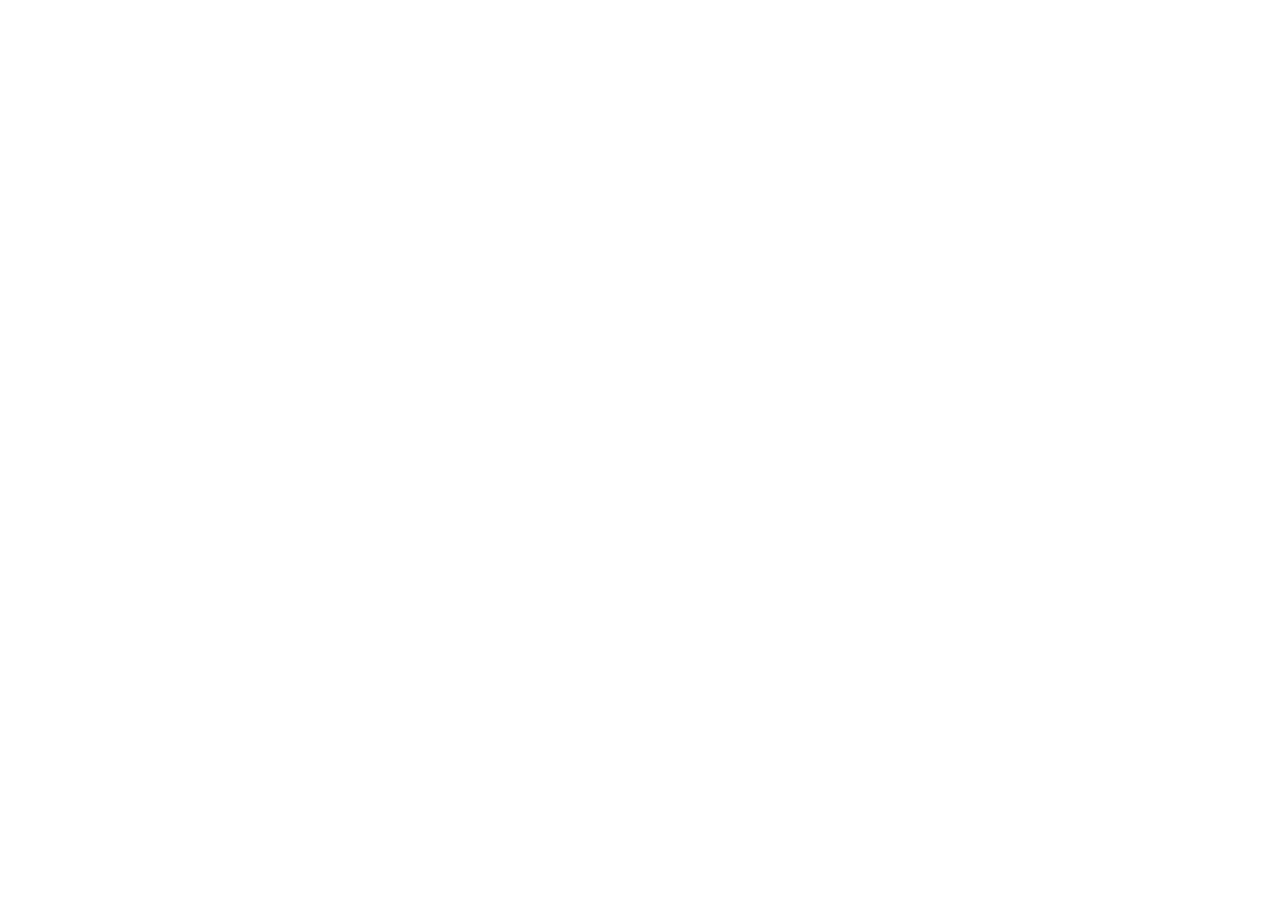
==== site/index.html @ dd04bc3a "Create index.html" ====
<!DOCTYPE html>
<html lang="pt-br">
<head>
    <link rel="stylesheet" href="./css/style.css">
    <meta charset="UTF-8">
    <meta name="viewport" content="width=device-width, initial-scale=1.0">
    <title>Renato's Lanches - Mate sua fome com o renatão</title>
</head>
<body>
    <div class="container">
        <header class="header"></header>
        <main class="content"></main>
        <footer class="footer"></footer>
    </div>
</body>
</html>
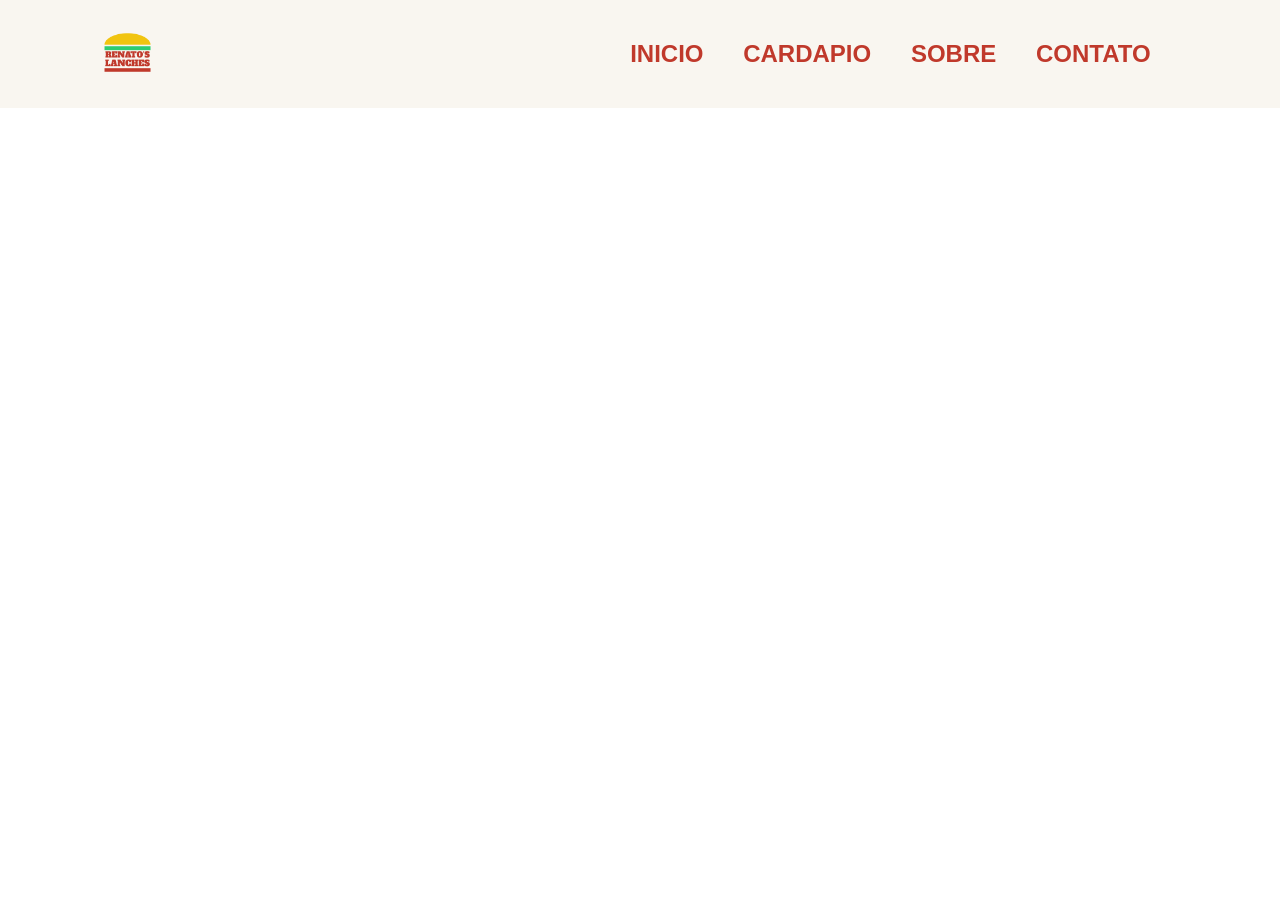
==== commit ea48fdf2: "Update index.html" ====
--- a/site/index.html
+++ b/site/index.html
@@ -8,9 +8,16 @@
 </head>
 <body>
     <div class="container">
-        <header class="header"></header>
+        <header class="header">
+            <nav class="menu_index" id="menuIndex">
+                
+            </nav>
+        </header>
         <main class="content"></main>
-        <footer class="footer"></footer>
+        <footer class="footer_index" id="footerIndex">
+
+        </footer>
     </div>
+    <script type="module" src="js/main.js"></script>
 </body>
 </html>
--- a/site/css/style.css
+++ b/site/css/style.css
@@ -0,0 +1,10 @@
+@import url(colors.css);
+@import url(menuIndex.css);
+
+* {
+    padding: 0;
+    margin: 0;
+    box-sizing: border-box;
+
+    font-family: Arial, Helvetica, sans-serif;
+}
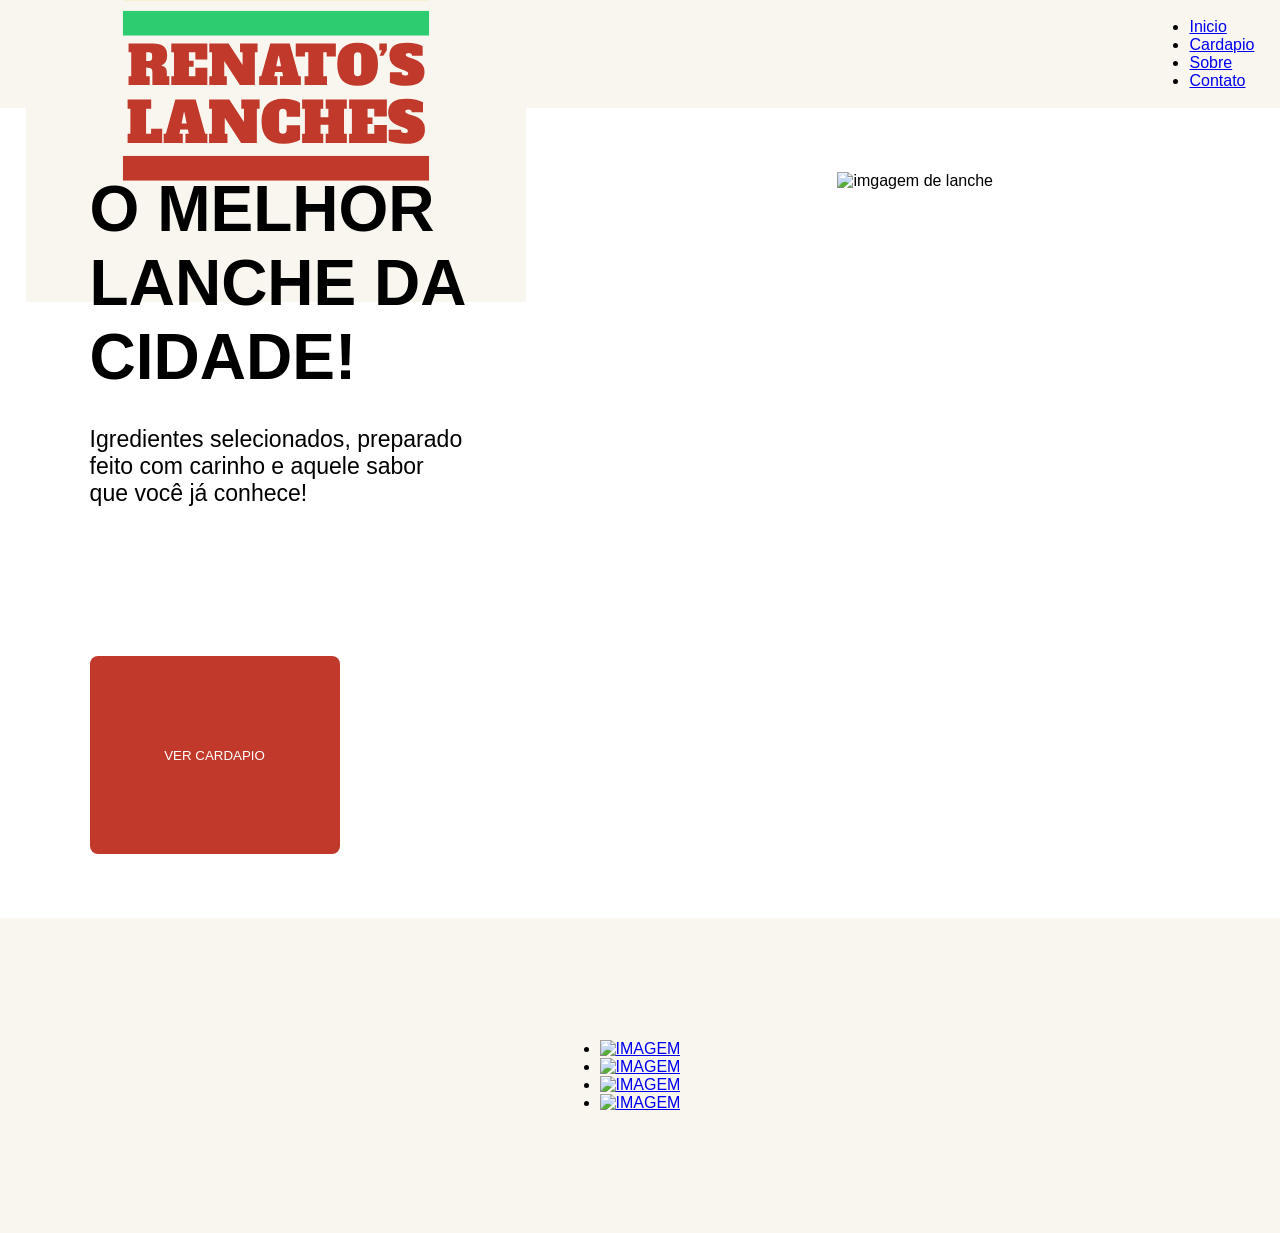
==== commit 3c339b67: "Update index.html" ====
--- a/site/index.html
+++ b/site/index.html
@@ -13,7 +13,20 @@
                 
             </nav>
         </header>
-        <main class="content"></main>
+        <main class="content">
+            <section class="content_item" id="mainHead">
+                <div class="text">
+                    <h1>O MELHOR LANCHE DA CIDADE!</h1>
+                    <p>Igredientes selecionados, preparado<br> feito com carinho e aquele sabor<br>que você já conhece!</p>
+                    <button><a href="./html/cardapio_fame.html">VER CARDAPIO</a></button>
+                </div>
+                <div class="img">
+                    <img src="#" alt="imgagem de lanche">
+                </div>
+            </section>
+            <section class="content_item"></section>
+            <section class="content_item"></section>
+        </main>
         <footer class="footer_index" id="footerIndex">
 
         </footer>
--- a/site/css/style.css
+++ b/site/css/style.css
@@ -1,5 +1,7 @@
 @import url(colors.css);
 @import url(menuIndex.css);
+@import url(footerIndex.css);
+@import url(main.css);
 
 * {
     padding: 0;
@@ -7,4 +9,31 @@
     box-sizing: border-box;
 
     font-family: Arial, Helvetica, sans-serif;
+}
+
+html {
+    overflow-x: hidden;
+}
+
+.container {
+    display: grid;
+    grid-template-columns: 1fr;
+    grid-template-rows: auto 1fr auto;
+    grid-template-areas:
+        "header"
+        "main"
+        "footer";
+    height: 100vh;
+
+    .header {
+        grid-area: header;
+    }
+
+    .main {
+        grid-area: main;
+    }
+
+    .footer {
+        grid-area: footer;
+    }
 }
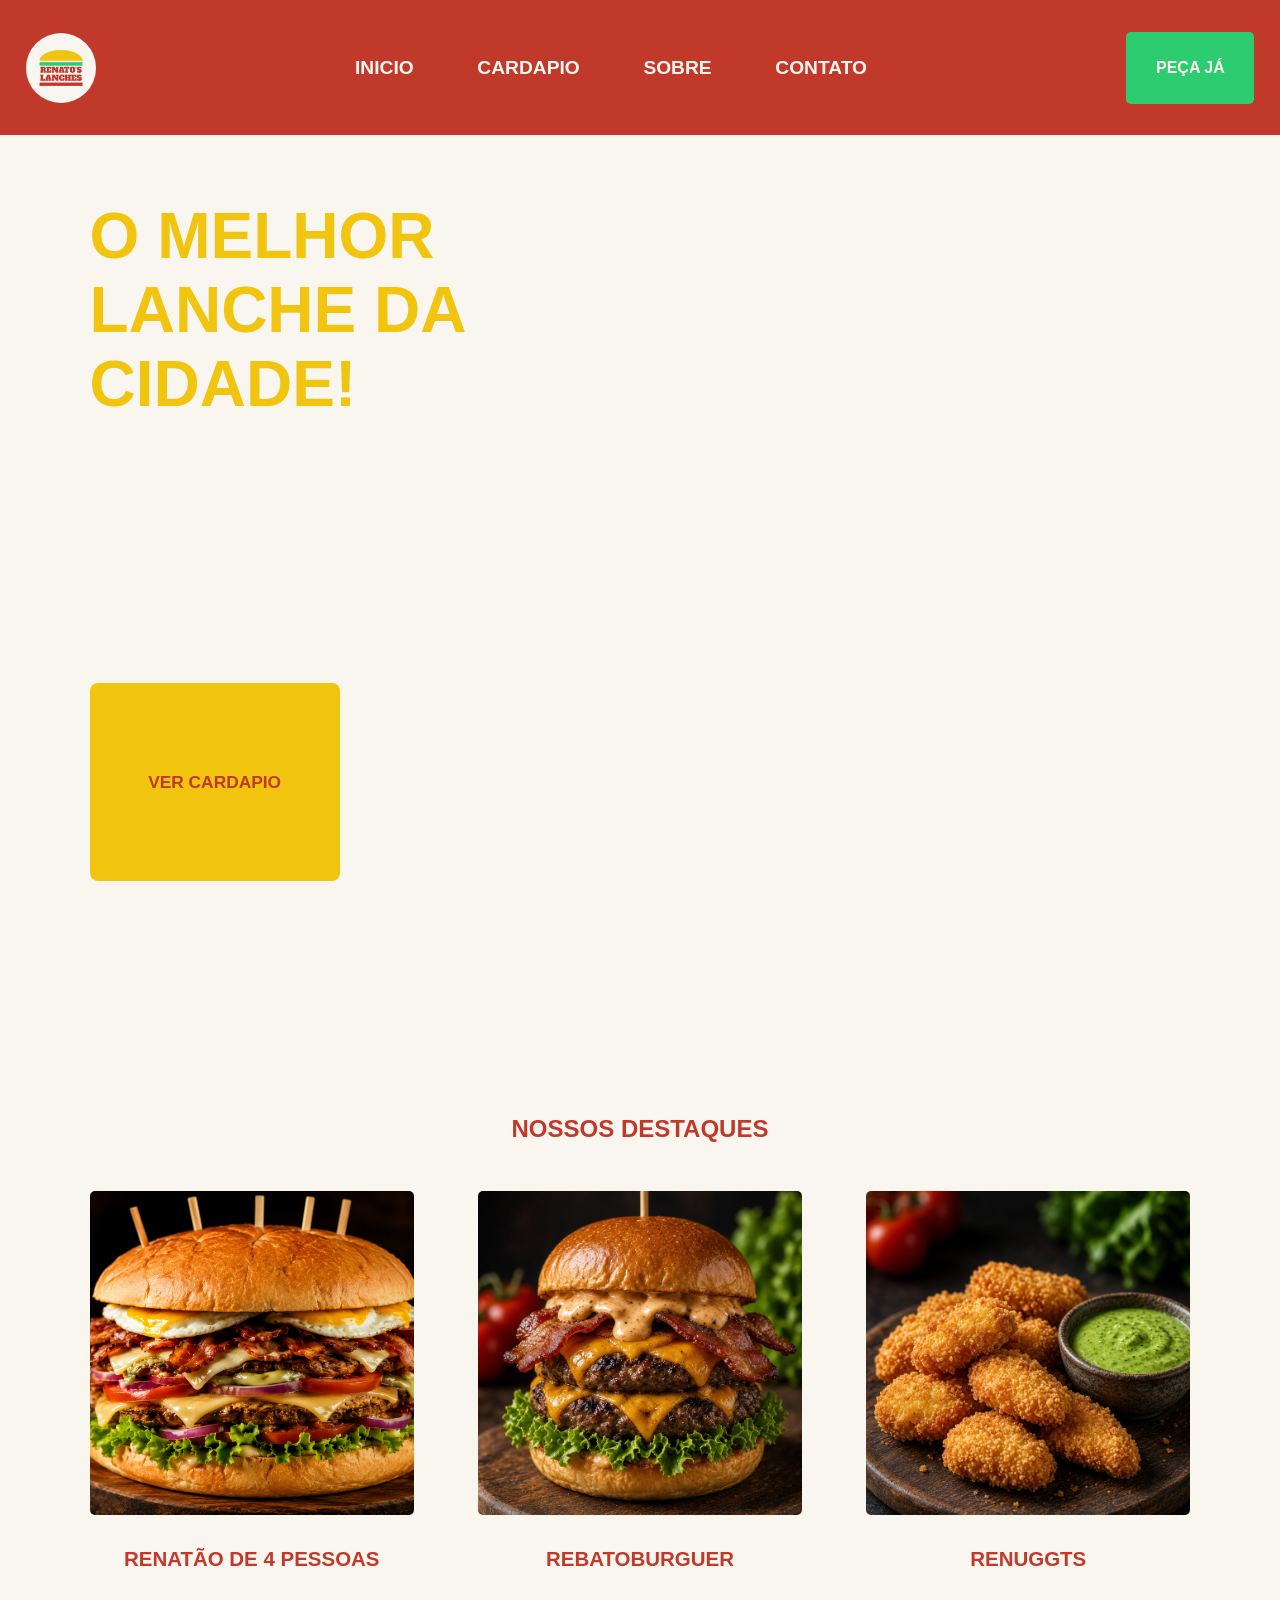
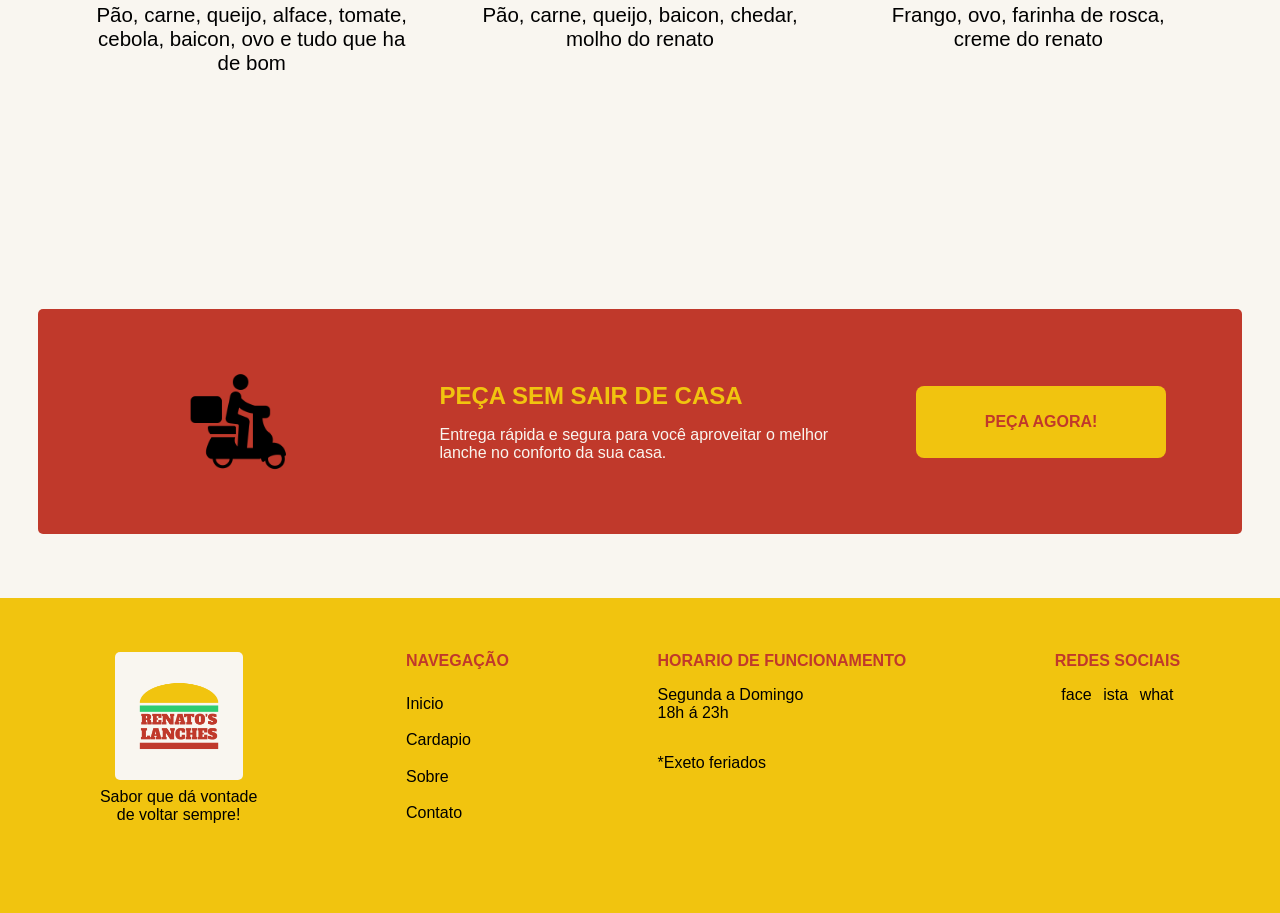
==== commit de4d27dd: "05/09/2026-21:41" ====
--- a/site/index.html
+++ b/site/index.html
@@ -15,17 +15,53 @@
         </header>
         <main class="content">
             <section class="content_item" id="mainHead">
+                <video src="imgs/mainHomeVid.mp4" id="mainHeadVid" loop muted playsinline autoplay></video>
+
                 <div class="text">
                     <h1>O MELHOR LANCHE DA CIDADE!</h1>
                     <p>Igredientes selecionados, preparado<br> feito com carinho e aquele sabor<br>que você já conhece!</p>
-                    <button><a href="./html/cardapio_fame.html">VER CARDAPIO</a></button>
+                    <button class="btnDefault"><a href="./html/cardapio_fame.html" style="color: #C0392B;font-weight: bold;font-size: 130%;">VER CARDAPIO</a></button>
                 </div>
                 <div class="img">
-                    <img src="#" alt="imgagem de lanche">
+                  
                 </div>
             </section>
-            <section class="content_item"></section>
-            <section class="content_item"></section>
+
+            <section class="content_item" id="mainDestaques">
+                <h1>NOSSOS DESTAQUES</h1>
+                <div class="c-cards">
+                    <div class="cards_items">
+                        <img src="imgs/renato4.png" alt="" srcset="">
+                        <h2>RENATÃO DE 4 PESSOAS</h2>
+                        <p>Pão, carne, queijo, alface, tomate, cebola, baicon, ovo e tudo que ha de bom</p>
+                    </div>
+                    <div class="cards_items">
+                        <img src="imgs/renatoburguer.jpg" alt="" srcset="">
+                        <h2>REBATOBURGUER</h2>
+                        <p>Pão, carne, queijo, baicon, chedar, molho do renato</p>
+                    </div>
+                    <div class="cards_items">
+                        <img src="imgs/renuggets.jpg" alt="" srcset="">
+                        <h2>RENUGGTS</h2>
+                        <p>Frango, ovo, farinha de rosca, creme do renato</p>
+                    </div>
+                </div>
+            </section>
+
+            <section class="content_item" id="mainDelivery">
+                <div class="delivery_item" id="deliveryImg">
+                    <img src="imgs/motocicleta.png" alt="" srcset="">
+                </div>
+                <div class="delivery_item">
+                    <div class="item_text">
+                        <h2>PEÇA SEM SAIR DE CASA</h2>
+                        <p>Entrega rápida e segura para você aproveitar o melhor lanche no conforto da sua casa.</p>
+                    </div>
+                </div>
+                <div class="delivery_item" id="deliveryBtn">
+                    <button class="btnDefault">PEÇA AGORA!</button>
+                </div>
+            </section>
         </main>
         <footer class="footer_index" id="footerIndex">
 
--- a/site/css/style.css
+++ b/site/css/style.css
@@ -2,6 +2,8 @@
 @import url(menuIndex.css);
 @import url(footerIndex.css);
 @import url(main.css);
+@import url(cardapio.css);
+@import url(sobre.css);
 
 * {
     padding: 0;
@@ -13,6 +15,17 @@
 
 html {
     overflow-x: hidden;
+
+    background-color: var(--fundo);
+}
+
+header {
+    display: flex;
+    position: sticky;
+    top: 0;
+    left: 0;
+
+    z-index: 999;
 }
 
 .container {
